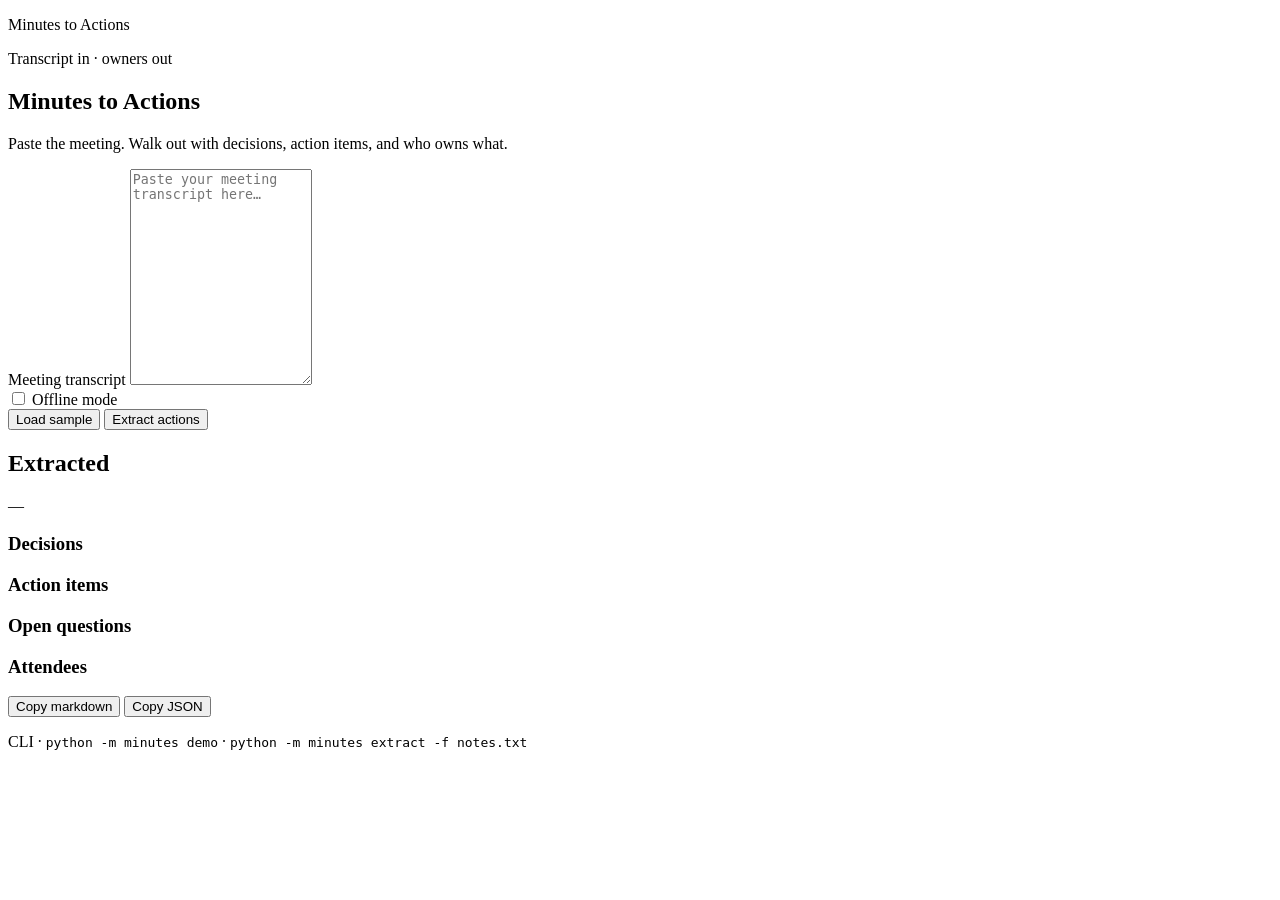
==== minutes/templates/index.html @ 43a3ff7e "Add Minutes to Actions: transcript to decisions, owners, and due dates. Co-authored-by: Cursor <curs" ====
<!DOCTYPE html>
<html lang="en">
<head>
  <meta charset="UTF-8" />
  <meta name="viewport" content="width=device-width, initial-scale=1" />
  <title>Minutes to Actions</title>
  <meta name="description" content="Paste a meeting transcript. Get decisions, action items, and owners." />
  <link rel="preconnect" href="https://fonts.googleapis.com" />
  <link rel="preconnect" href="https://fonts.gstatic.com" crossorigin />
  <link href="https://fonts.googleapis.com/css2?family=Instrument+Serif:ital@0;1&family=Manrope:wght@400;500;600;700&display=swap" rel="stylesheet" />
  <link rel="stylesheet" href="/static/styles.css" />
</head>
<body>
  <div class="glow" aria-hidden="true"></div>
  <div class="grid-fade" aria-hidden="true"></div>

  <header class="topbar">
    <p class="brand">Minutes to Actions</p>
    <p class="tagline">Transcript in · owners out</p>
  </header>

  <main>
    <section class="hero" id="compose">
      <div class="hero-copy">
        <h1 class="brand-hero">Minutes to Actions</h1>
        <p class="hero-line">Paste the meeting. Walk out with decisions, action items, and who owns what.</p>
      </div>

      <form class="compose" id="extract-form">
        <label class="sr-only" for="transcript">Meeting transcript</label>
        <textarea
          id="transcript"
          name="transcript"
          rows="14"
          placeholder="Paste your meeting transcript here…"
          required
        ></textarea>
        <div class="compose-bar">
          <label class="check">
            <input type="checkbox" id="heuristic" name="heuristic" />
            <span>Offline mode</span>
          </label>
          <div class="cta-row">
            <button type="button" class="btn ghost" id="btn-sample">Load sample</button>
            <button type="submit" class="btn primary" id="btn-extract">Extract actions</button>
          </div>
        </div>
        <p class="status hidden" id="status" role="status"></p>
      </form>
    </section>

    <section class="results hidden" id="results" aria-live="polite">
      <div class="section-head">
        <h2>Extracted</h2>
        <p id="result-summary">—</p>
        <p class="meta" id="result-meta"></p>
      </div>

      <div class="result-grid">
        <article class="block decisions">
          <h3>Decisions</h3>
          <ol id="decisions-list"></ol>
        </article>
        <article class="block actions">
          <h3>Action items</h3>
          <ul id="actions-list"></ul>
        </article>
        <article class="block questions">
          <h3>Open questions</h3>
          <ul id="questions-list"></ul>
        </article>
        <article class="block attendees">
          <h3>Attendees</h3>
          <p id="attendees-list"></p>
        </article>
      </div>

      <div class="export-row">
        <button type="button" class="btn ghost" id="btn-copy-md">Copy markdown</button>
        <button type="button" class="btn ghost" id="btn-copy-json">Copy JSON</button>
      </div>
    </section>
  </main>

  <footer class="footer">
    <p>CLI · <code>python -m minutes demo</code> · <code>python -m minutes extract -f notes.txt</code></p>
  </footer>

  <script>
    window.__SAMPLE__ = {{ sample | tojson }};
  </script>
  <script src="/static/app.js"></script>
</body>
</html>
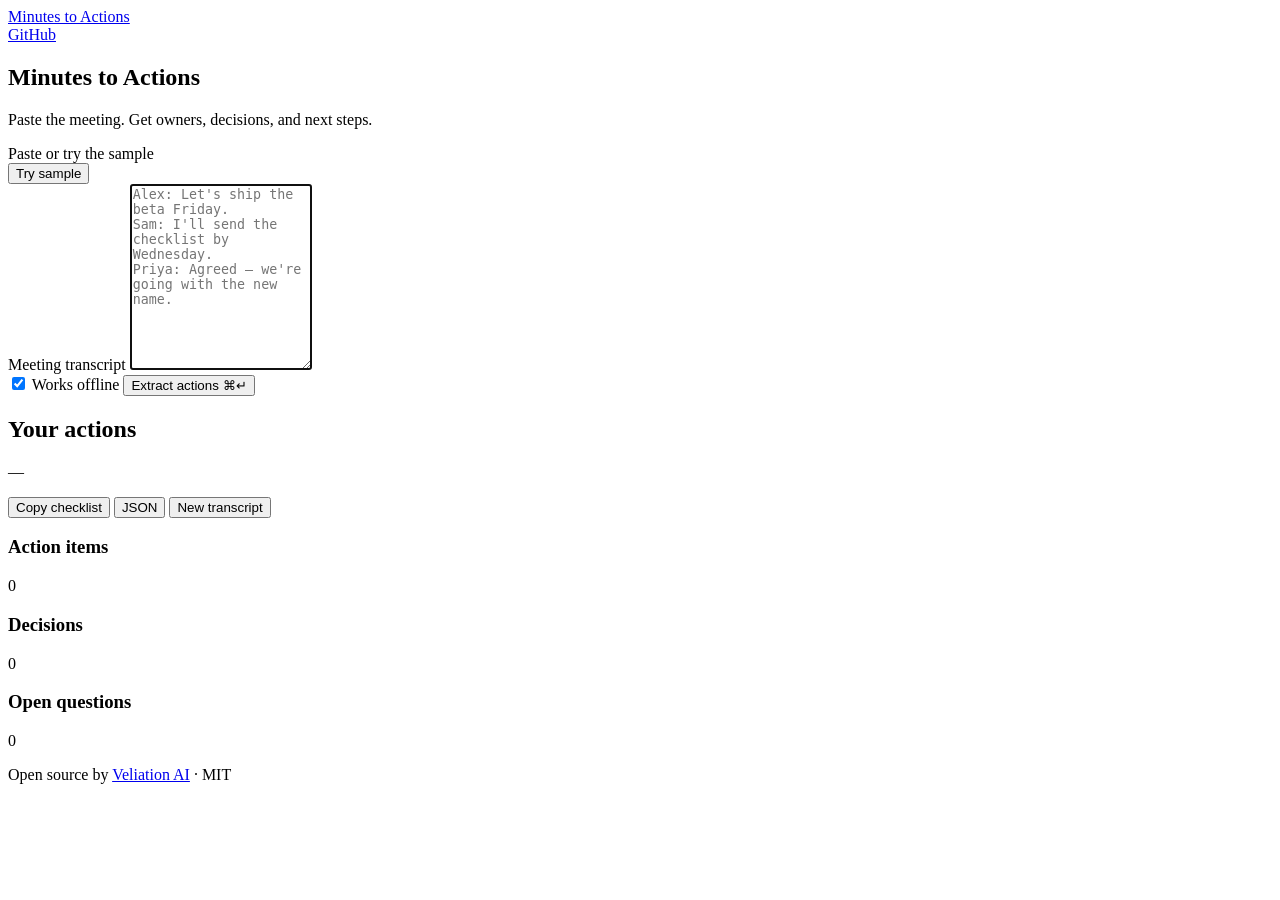
==== commit 5067766e: "Polish MVP web UX: one-path extract flow and clearer results. Co-authored-by: Cursor <cursoragent@cu" ====
--- a/minutes/templates/index.html
+++ b/minutes/templates/index.html
@@ -4,7 +4,7 @@
   <meta charset="UTF-8" />
   <meta name="viewport" content="width=device-width, initial-scale=1" />
   <title>Minutes to Actions</title>
-  <meta name="description" content="Paste a meeting transcript. Get decisions, action items, and owners." />
+  <meta name="description" content="Paste a meeting transcript. Get decisions, action items, and owners in seconds." />
   <link rel="preconnect" href="https://fonts.googleapis.com" />
   <link rel="preconnect" href="https://fonts.gstatic.com" crossorigin />
   <link href="https://fonts.googleapis.com/css2?family=Instrument+Serif:ital@0;1&family=Manrope:wght@400;500;600;700&display=swap" rel="stylesheet" />
@@ -12,78 +12,105 @@
 </head>
 <body>
   <div class="glow" aria-hidden="true"></div>
-  <div class="grid-fade" aria-hidden="true"></div>
 
   <header class="topbar">
-    <p class="brand">Minutes to Actions</p>
-    <p class="tagline">Transcript in · owners out</p>
+    <a class="brand" href="/">Minutes to Actions</a>
+    <nav class="top-links">
+      <a href="https://github.com/VeliationAI/minutes-to-actions" target="_blank" rel="noreferrer">GitHub</a>
+    </nav>
   </header>
 
   <main>
-    <section class="hero" id="compose">
-      <div class="hero-copy">
-        <h1 class="brand-hero">Minutes to Actions</h1>
-        <p class="hero-line">Paste the meeting. Walk out with decisions, action items, and who owns what.</p>
-      </div>
+    <section class="stage" id="compose">
+      <h1 class="brand-hero">Minutes to Actions</h1>
+      <p class="hero-line">Paste the meeting. Get owners, decisions, and next steps.</p>
 
       <form class="compose" id="extract-form">
-        <label class="sr-only" for="transcript">Meeting transcript</label>
-        <textarea
-          id="transcript"
-          name="transcript"
-          rows="14"
-          placeholder="Paste your meeting transcript here…"
-          required
-        ></textarea>
+        <div class="paper-wrap">
+          <div class="paper-tools">
+            <span class="hint" id="char-hint">Paste or try the sample</span>
+            <div class="paper-actions">
+              <button type="button" class="linkish" id="btn-clear" hidden>Clear</button>
+              <button type="button" class="linkish" id="btn-sample">Try sample</button>
+            </div>
+          </div>
+          <label class="sr-only" for="transcript">Meeting transcript</label>
+          <textarea
+            id="transcript"
+            name="transcript"
+            rows="12"
+            placeholder="Alex: Let's ship the beta Friday.&#10;Sam: I'll send the checklist by Wednesday.&#10;Priya: Agreed — we're going with the new name."
+            required
+            autofocus
+          ></textarea>
+        </div>
+
         <div class="compose-bar">
-          <label class="check">
-            <input type="checkbox" id="heuristic" name="heuristic" />
-            <span>Offline mode</span>
+          <label class="check" title="No API key needed">
+            <input type="checkbox" id="heuristic" name="heuristic" checked />
+            <span>Works offline</span>
           </label>
-          <div class="cta-row">
-            <button type="button" class="btn ghost" id="btn-sample">Load sample</button>
-            <button type="submit" class="btn primary" id="btn-extract">Extract actions</button>
-          </div>
+          <button type="submit" class="btn primary" id="btn-extract">
+            <span class="btn-label">Extract actions</span>
+            <span class="btn-kbd" aria-hidden="true">⌘↵</span>
+          </button>
         </div>
-        <p class="status hidden" id="status" role="status"></p>
+        <p class="status" id="status" role="status"></p>
       </form>
     </section>
 
     <section class="results hidden" id="results" aria-live="polite">
-      <div class="section-head">
-        <h2>Extracted</h2>
-        <p id="result-summary">—</p>
-        <p class="meta" id="result-meta"></p>
+      <div class="results-head">
+        <div>
+          <h2>Your actions</h2>
+          <p id="result-summary">—</p>
+        </div>
+        <div class="export-row">
+          <button type="button" class="btn primary compact" id="btn-copy-md">Copy checklist</button>
+          <button type="button" class="btn ghost compact" id="btn-copy-json">JSON</button>
+          <button type="button" class="btn ghost compact" id="btn-new">New transcript</button>
+        </div>
       </div>
 
-      <div class="result-grid">
+      <p class="meta" id="result-meta"></p>
+
+      <div class="pulse-row" id="counts" hidden>
+        <div class="pulse"><strong id="c-actions">0</strong><span>actions</span></div>
+        <div class="pulse"><strong id="c-decisions">0</strong><span>decisions</span></div>
+        <div class="pulse"><strong id="c-questions">0</strong><span>open</span></div>
+      </div>
+
+      <article class="block actions" id="actions-block">
+        <div class="block-head">
+          <h3>Action items</h3>
+          <span class="count-badge" id="actions-count">0</span>
+        </div>
+        <ul id="actions-list"></ul>
+      </article>
+
+      <div class="split">
         <article class="block decisions">
-          <h3>Decisions</h3>
+          <div class="block-head">
+            <h3>Decisions</h3>
+            <span class="count-badge" id="decisions-count">0</span>
+          </div>
           <ol id="decisions-list"></ol>
         </article>
-        <article class="block actions">
-          <h3>Action items</h3>
-          <ul id="actions-list"></ul>
-        </article>
         <article class="block questions">
-          <h3>Open questions</h3>
+          <div class="block-head">
+            <h3>Open questions</h3>
+            <span class="count-badge" id="questions-count">0</span>
+          </div>
           <ul id="questions-list"></ul>
-        </article>
-        <article class="block attendees">
-          <h3>Attendees</h3>
-          <p id="attendees-list"></p>
         </article>
       </div>
 
-      <div class="export-row">
-        <button type="button" class="btn ghost" id="btn-copy-md">Copy markdown</button>
-        <button type="button" class="btn ghost" id="btn-copy-json">Copy JSON</button>
-      </div>
+      <p class="attendees" id="attendees-list"></p>
     </section>
   </main>
 
   <footer class="footer">
-    <p>CLI · <code>python -m minutes demo</code> · <code>python -m minutes extract -f notes.txt</code></p>
+    <p>Open source by <a href="https://github.com/VeliationAI" target="_blank" rel="noreferrer">Veliation AI</a> · MIT</p>
   </footer>
 
   <script>
